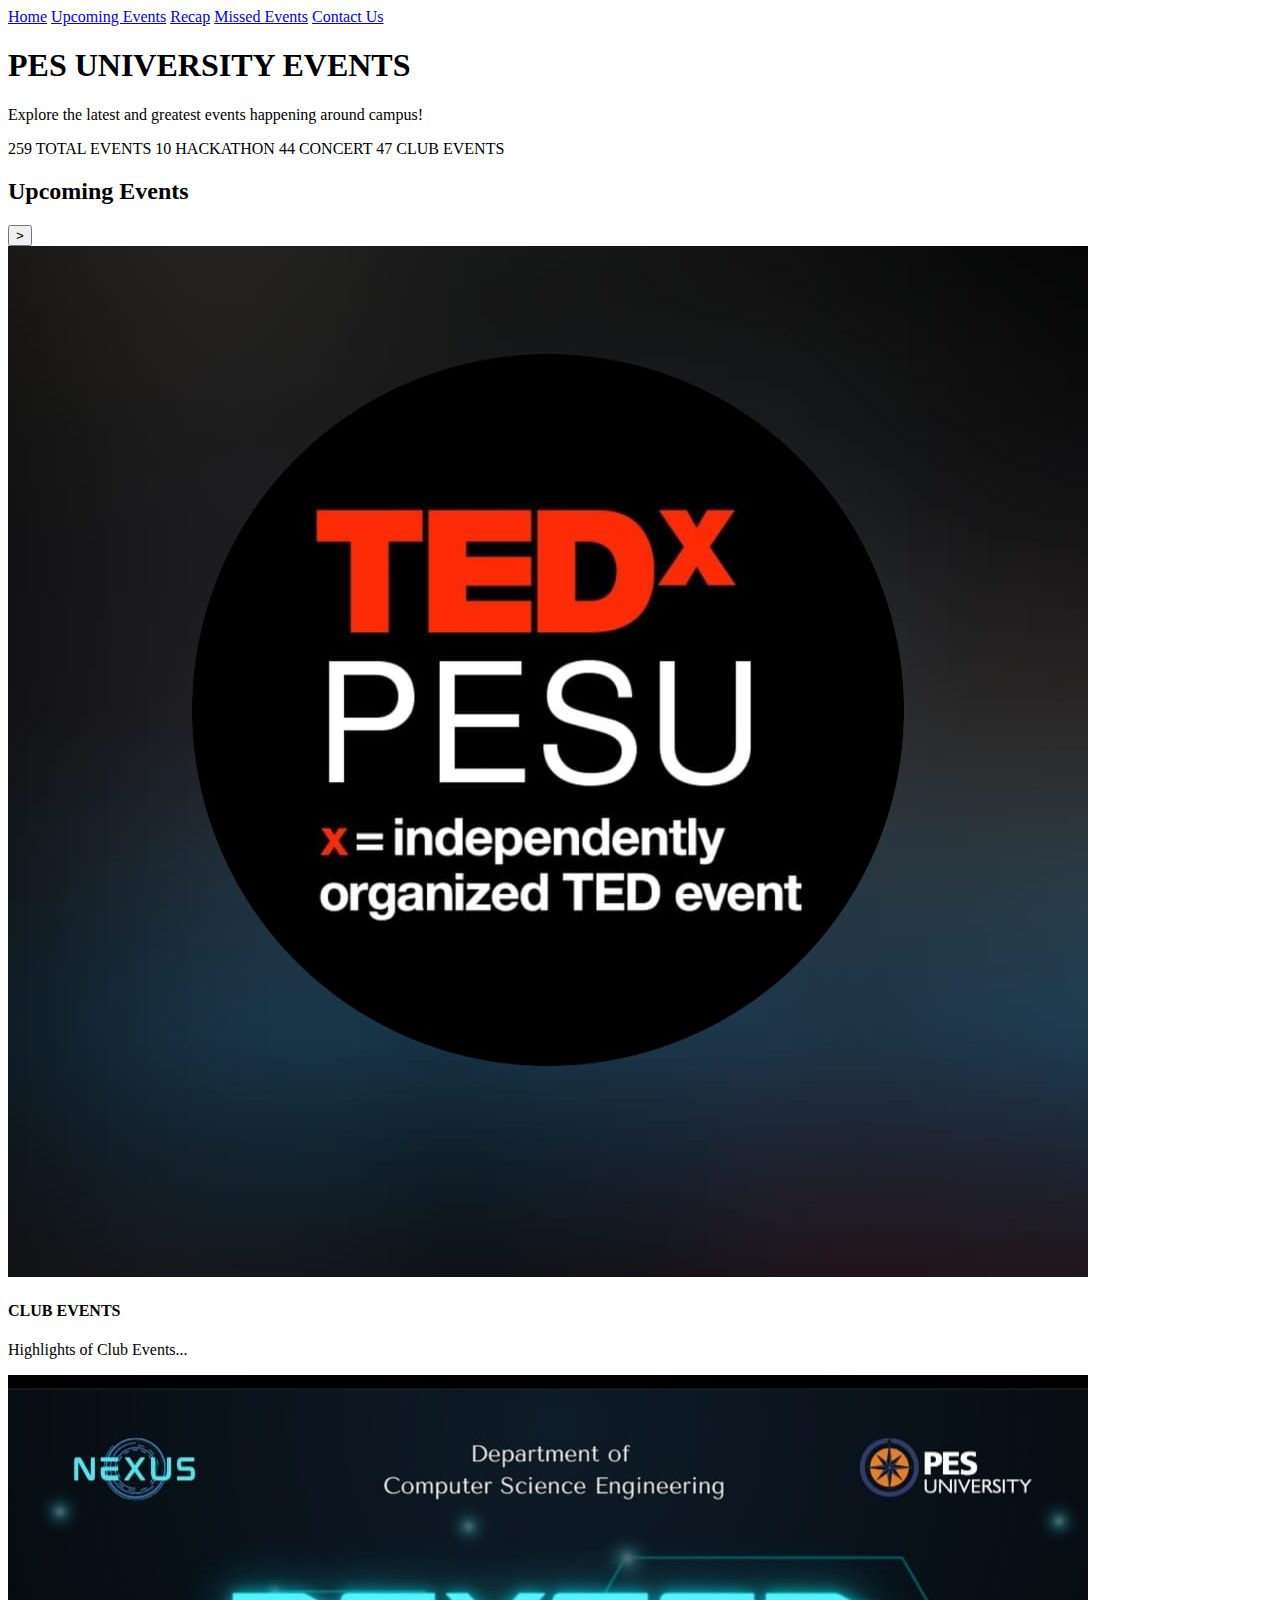
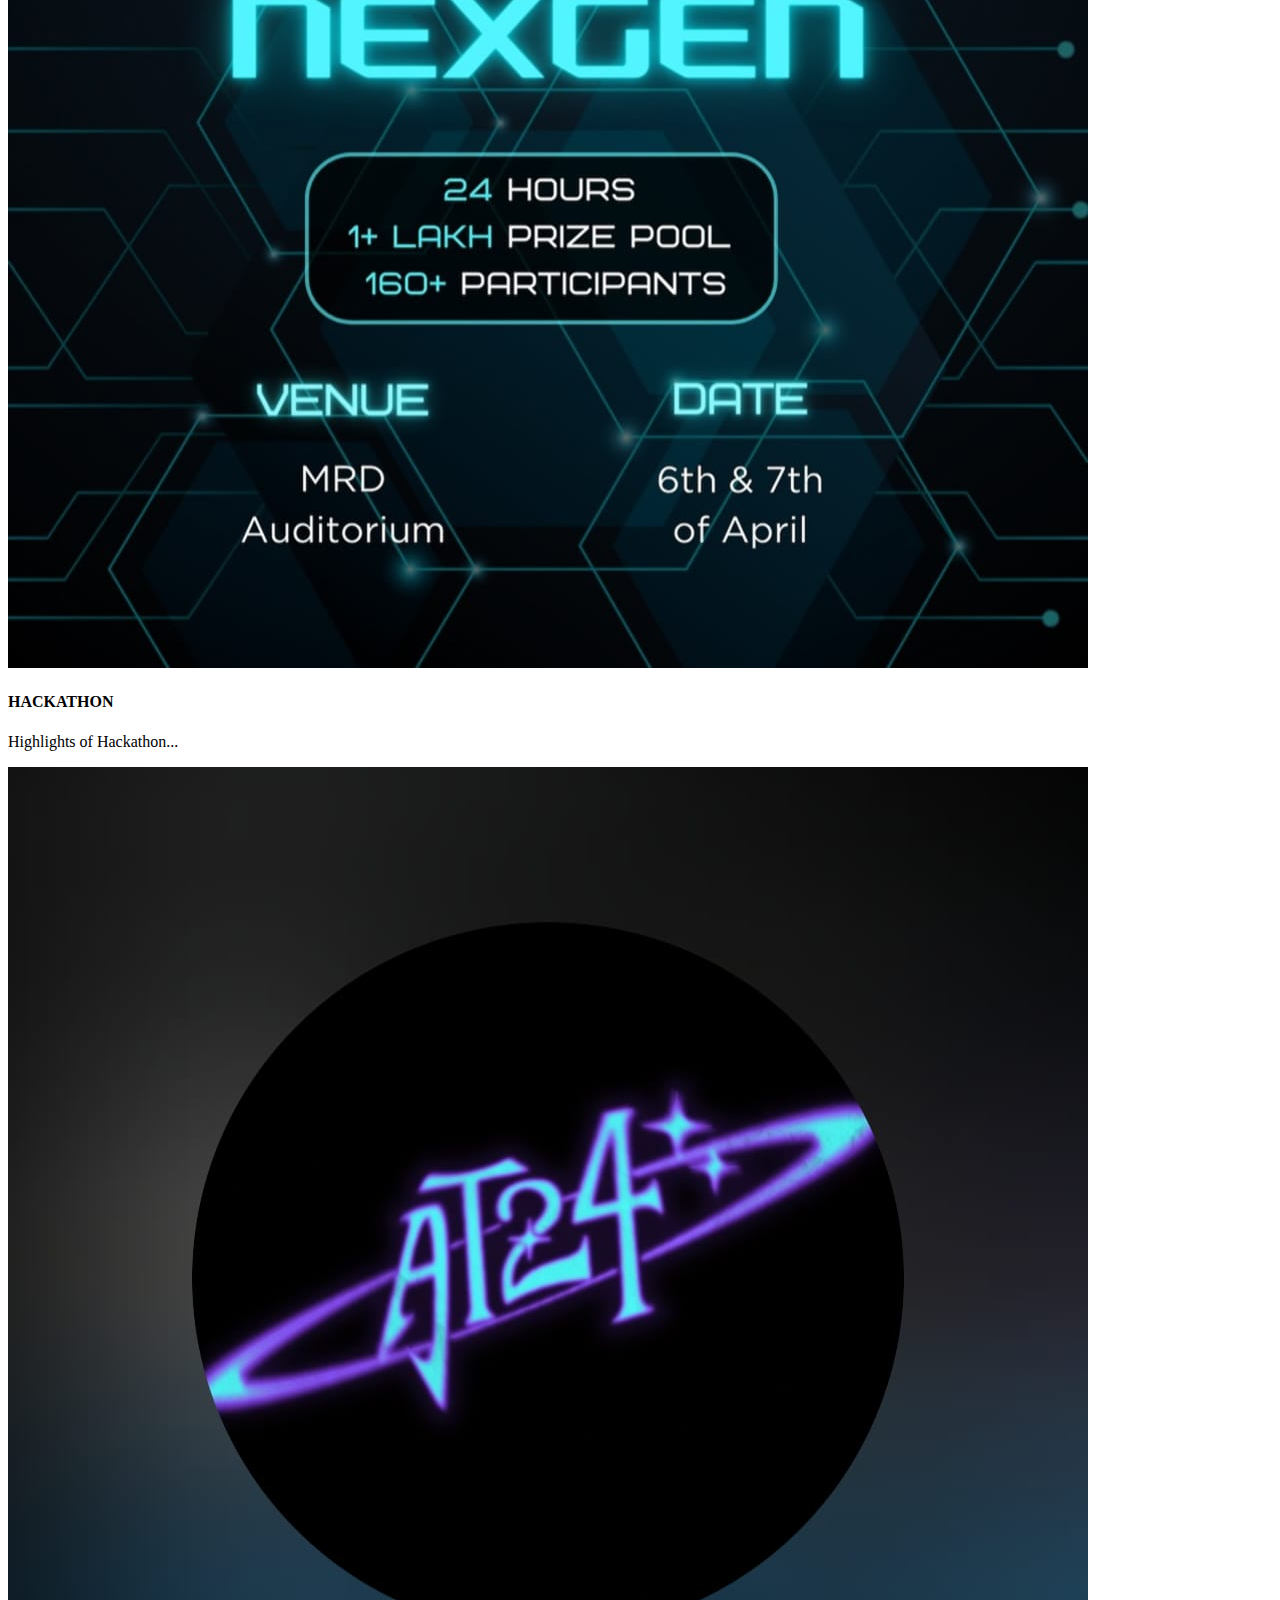
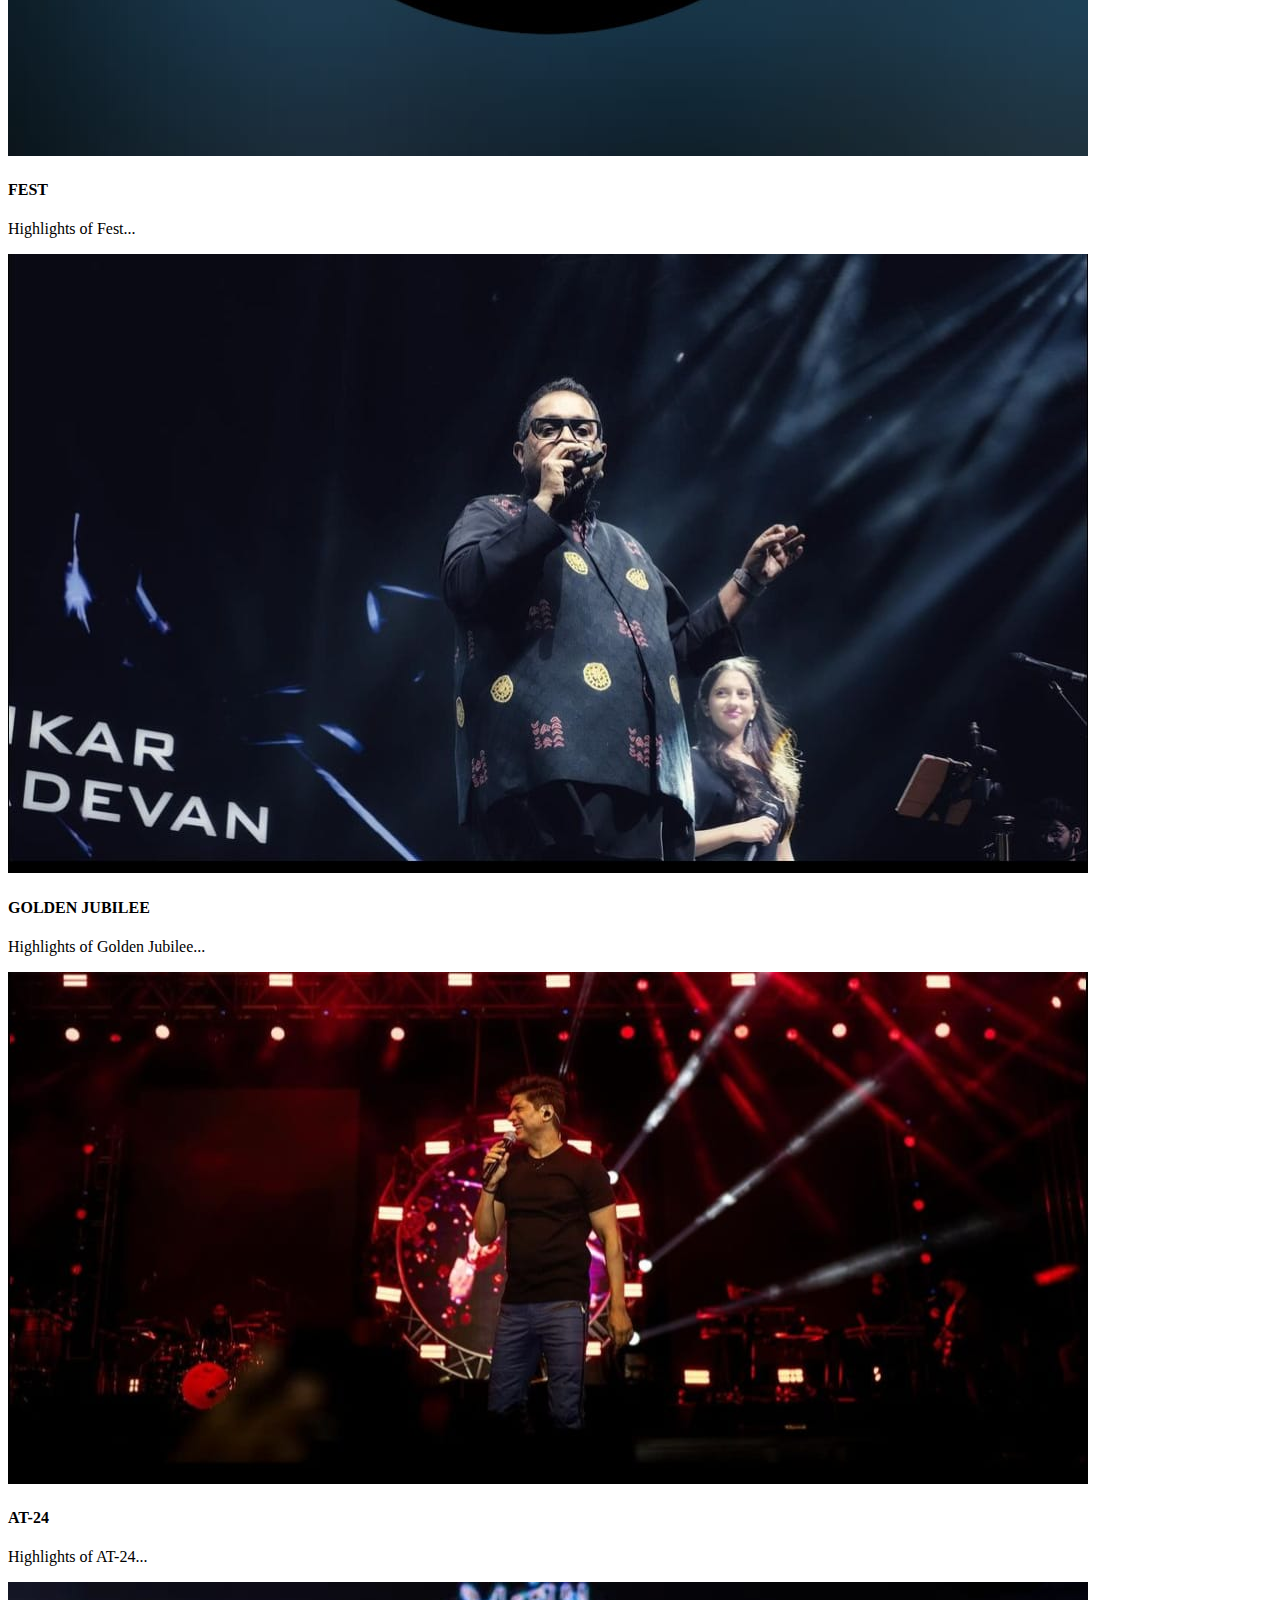
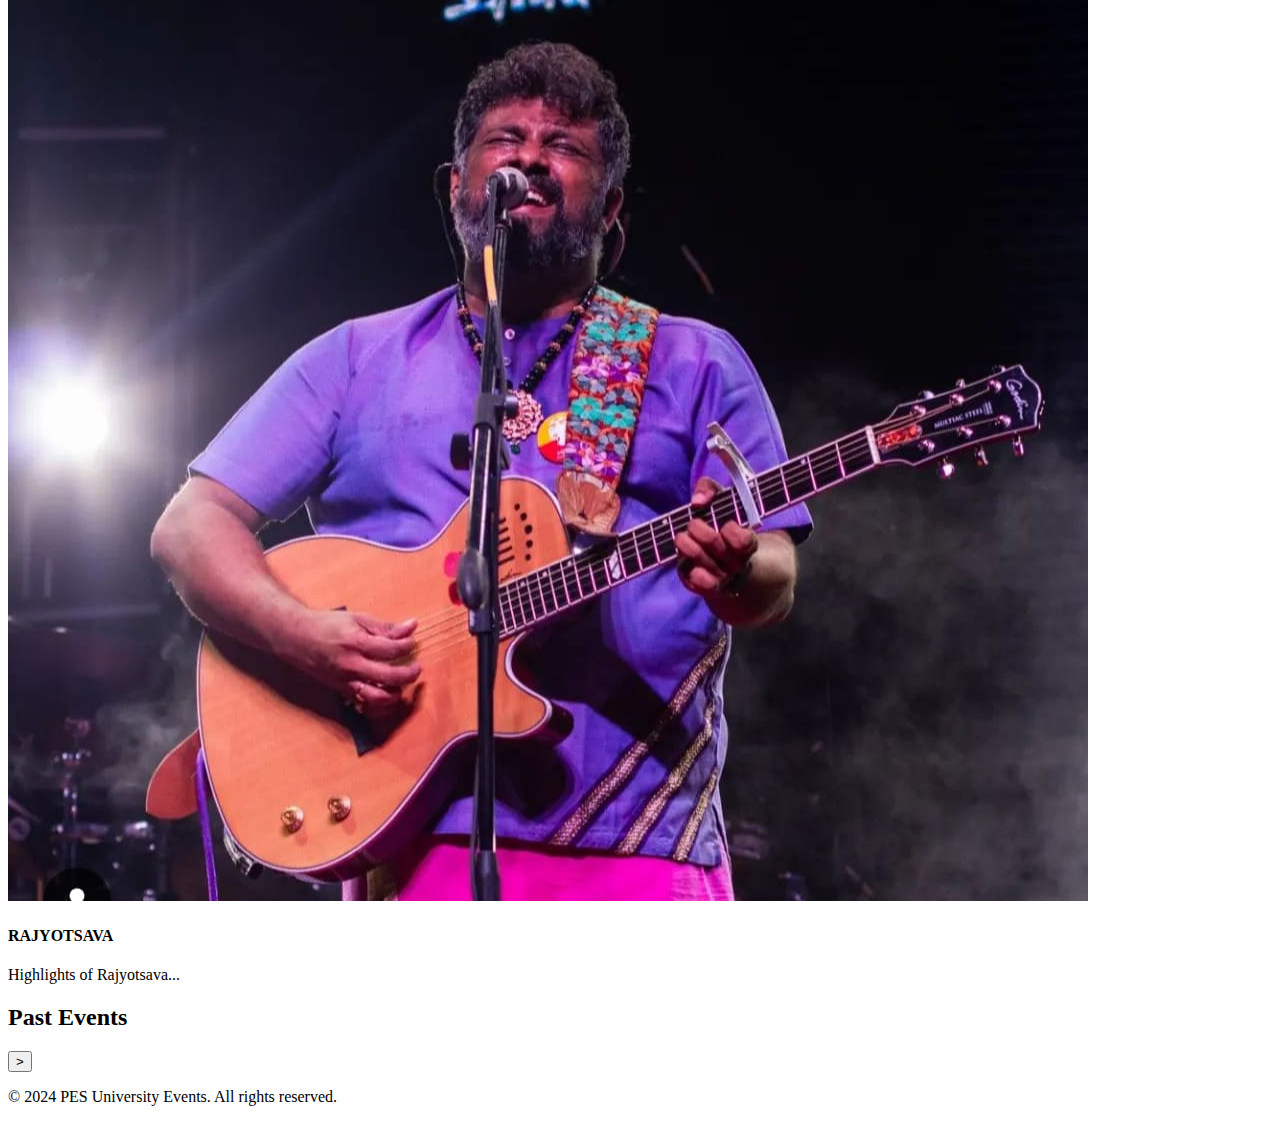
==== index.html @ 7680b5fc "first commit" ====
<!DOCTYPE html>
<html lang="en">
<head>
  <meta charset="UTF-8">
  <meta name="viewport" content="width=device-width, initial-scale=1.0">
  <title>Event Media Website</title>
  <link rel="stylesheet" href="./event.css">
  <link
  rel="stylesheet"
  href="https://cdn.jsdelivr.net/npm/swiper@11/swiper-bundle.min.css"
/>

</head>
<body>
  <script src="https://cdn.jsdelivr.net/npm/swiper@11/swiper-bundle.min.js"></script>
<!-- Navigation Bar -->
<div class="navbar">
  <a href="./event.html">Home</a>
  <a href="./upcoming.html">Upcoming Events</a>
  <a href="./recap.html">Recap</a>
  <a href="#">Missed Events</a>
  <a href="./contact.html">Contact Us</a>
</div>

<!-- Hero Section -->
<section class="hero">
  <h1>PES UNIVERSITY EVENTS</h1>
  <p>Explore the latest and greatest events happening around campus!</p>
  <div class="countdown" id="countdown-timer">
    <span id="days">259</span> TOTAL EVENTS
    <span id="hours">10</span> HACKATHON
    <span id="minutes">44</span> CONCERT
    <span id="seconds">47</span> CLUB EVENTS
</div>

</section>

<!-- Grid Section -->
<div class="grid">
  <h2>Upcoming Events</h2>
  <button>&gt;</button>
  <div class="grid-item">
    <img src="./source/TEDX.jpg" alt="Event 1">
    <h4>CLUB EVENTS</h4>
    <p>Highlights of Club Events...</p>
  </div>
  <div class="grid-item">
    <img src="./source/HACK.jpg" alt="Event 2">
    <h4>HACKATHON</h4>
    <p>Highlights of Hackathon...</p>
  </div>
  <div class="grid-item">
    <img src="./source/AT.jpg" alt="Event 3">
    <h4>FEST</h4>
    <p>Highlights of Fest...</p>
  </div>
</div>

<div class="grid">
  <div class="grid-item">
    <img src="./source/SHANKER_MAHADEVAN.jpg" alt="Event 4">
    <h4>GOLDEN JUBILEE</h4>
    <p>Highlights of Golden Jubilee...</p>
  </div>
  <div class="grid-item">
    <img src="./source/WhatsApp Image 2024-11-14 at 23.38.27_c16dc777.jpg" alt="Event 5">
    <h4>AT-24</h4>
    <p>Highlights of AT-24...</p>
  </div>
  <div class="grid-item">
    <img src="./source/RAGU.jpg" alt="Event 6">
    <h4>RAJYOTSAVA</h4>
    <p>Highlights of Rajyotsava...</p>
  </div>
  <h2>Past Events</h2>
  <button>&gt;</button>
</div>

<!-- Footer Section -->
<footer class="footer">
  <p>&copy; 2024 PES University Events. All rights reserved.</p>
</footer>

<script>
  // Countdown Timer JavaScript
  function updateCountdown() {
  // Generate a random initial value for timeLeft (e.g., between 100,000 and 500,000 seconds)
  let timeLeft = Math.floor(Math.random() * (500000 - 100000 + 1) + 100000); 

  // Define the countdown logic using timeLeft
  const days = Math.floor(timeLeft / (60 * 60 * 24));
  const hours = Math.floor((timeLeft % (60 * 60 * 24)) / (60 * 60));
  const minutes = Math.floor((timeLeft % (60 * 60)) / 60);
  const seconds = Math.floor(timeLeft % 60);

  // Update DOM elements
  document.getElementById('days').innerText = days*80;
  document.getElementById('hours').innerText = hours*7;
  document.getElementById('minutes').innerText = minutes;
  document.getElementById('seconds').innerText = seconds;

  // Decrease timeLeft for the next update
  timeLeft--;

  // Stop the countdown when it reaches zero
  if (timeLeft < 0) {
    clearInterval(countdownInterval);
    document.getElementById('days').innerText = 0;
    document.getElementById('hours').innerText = 0;
    document.getElementById('minutes').innerText = 0;
    document.getElementById('seconds').innerText = 0;
  }
}

// Update countdown every second
const countdownInterval = setInterval(updateCountdown, 1000);


</script>

</body>
</html>
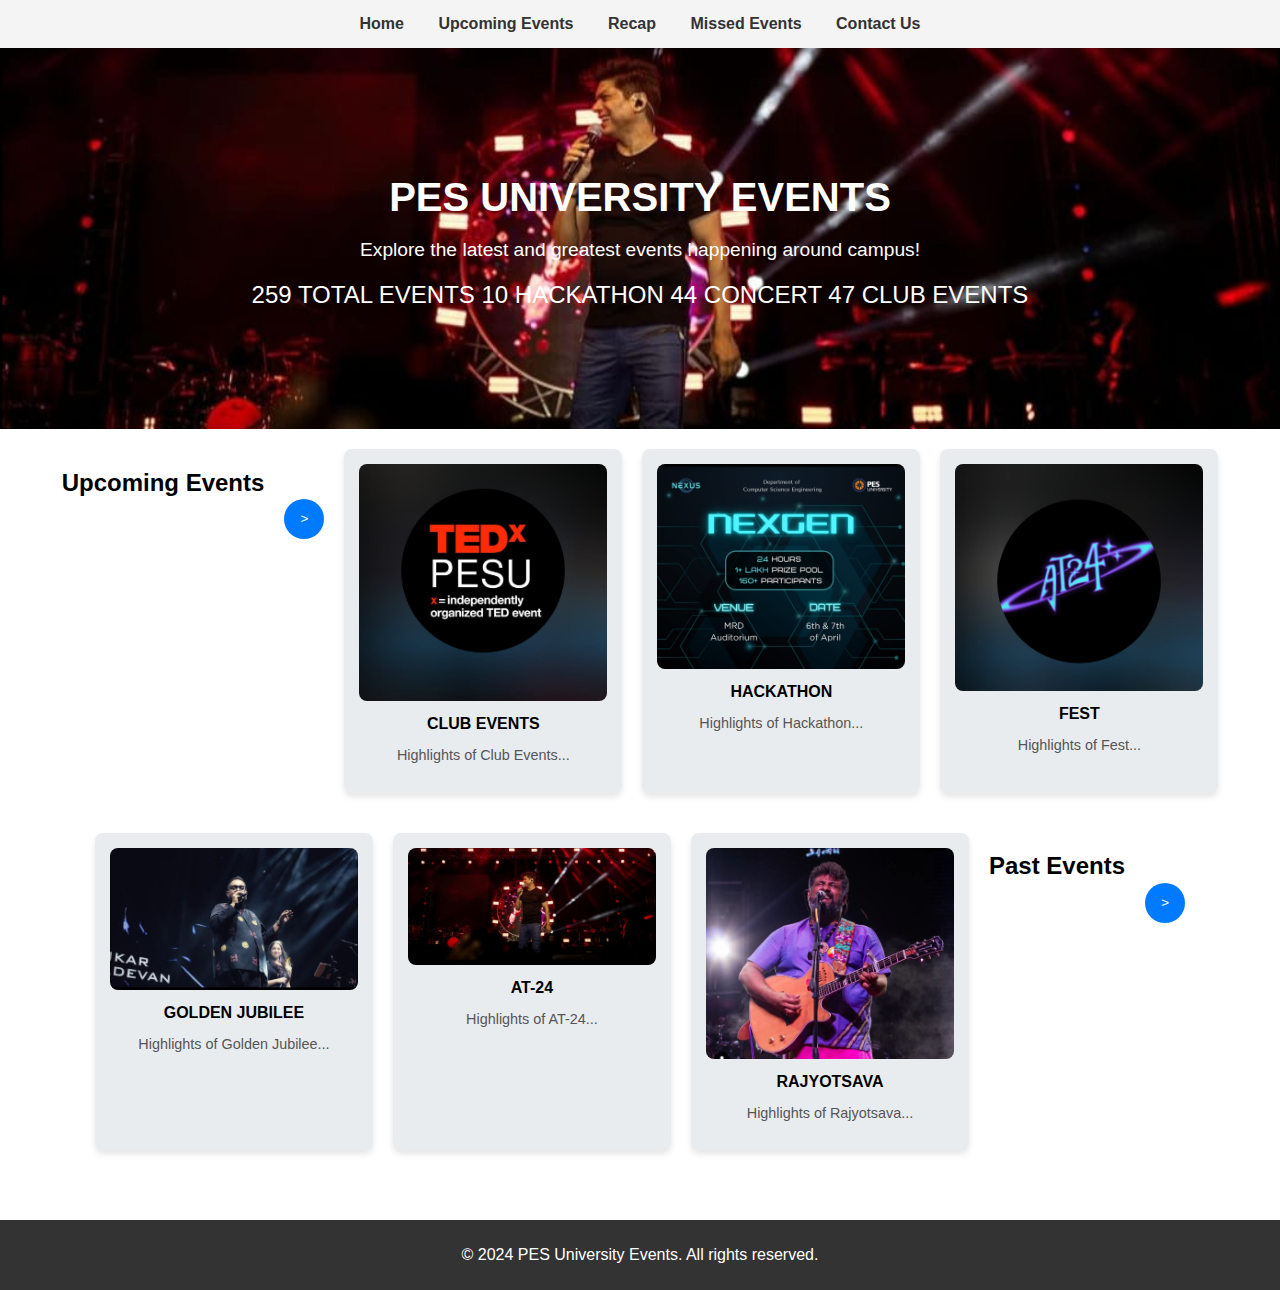
==== commit 5bbe8424: "second commit" ====
--- a/index.html
+++ b/index.html
@@ -4,7 +4,7 @@
   <meta charset="UTF-8">
   <meta name="viewport" content="width=device-width, initial-scale=1.0">
   <title>Event Media Website</title>
-  <link rel="stylesheet" href="./event.css">
+  <link rel="stylesheet" href="./index.css">
   <link
   rel="stylesheet"
   href="https://cdn.jsdelivr.net/npm/swiper@11/swiper-bundle.min.css"
@@ -18,7 +18,7 @@
   <a href="./event.html">Home</a>
   <a href="./upcoming.html">Upcoming Events</a>
   <a href="./recap.html">Recap</a>
-  <a href="#">Missed Events</a>
+  <a href="./missed.html">Missed Events</a>
   <a href="./contact.html">Contact Us</a>
 </div>
 
--- a/index.css
+++ b/index.css
@@ -0,0 +1,119 @@
+/* General Styling */
+body {
+    font-family: Arial, sans-serif;
+    margin: 0;
+    padding: 0;
+  }
+  
+  /* Navigation */
+  .navbar {
+    background-color: #f4f4f4;
+    padding: 15px;
+    text-align: center;
+  }
+  
+  .navbar a {
+    margin: 0 15px;
+    text-decoration: none;
+    color: #333;
+    font-weight: bold;
+  }
+  
+  .navbar a:hover {
+    color: #007bff;
+  }
+  
+  /* Hero Section */
+  .hero {
+    background: url('./source/WhatsApp\ Image\ 2024-11-14\ at\ 23.38.27_c16dc777.jpg') no-repeat center center/cover;
+    color: white;
+    text-align: center;
+    padding: 100px 20px;
+  }
+  
+  .hero h1 {
+    font-size: 2.5rem;
+    margin-bottom: 10px;
+  }
+  
+  .hero p {
+    font-size: 1.2rem;
+    margin-bottom: 20px;
+  }
+  
+  .countdown {
+    font-size: 1.5rem;
+    margin: 20px 0;
+  }
+  
+  /* Grid Section */
+  .grid {
+    display: flex;
+    flex-wrap: wrap;
+    justify-content: center;
+    gap: 20px;
+    padding: 20px;
+  }
+  
+  .grid button {
+    border-radius: 50%;
+    height: 40px;
+    width: 40px;
+    background-color: #007bff;
+    border: none;
+    margin-top: 50px;
+    color: white;
+  }
+  
+  .grid button:hover {
+    cursor: pointer;
+  }
+  
+  .grid .grid-item {
+    width: 20%; /* Smaller divs in grid */
+    min-width: 150px; /* Ensure divs don't shrink too much */
+    background-color: #e9ecef;
+    padding: 15px;
+    text-align: center;
+    border-radius: 8px;
+    box-shadow: 0 4px 6px rgba(0, 0, 0, 0.1);
+  }
+  
+  .grid-item img {
+    width: 100%;
+    height: auto;
+    border-radius: 8px;
+  }
+  
+  .grid-item h4 {
+    font-size: 1rem; /* Smaller font size for titles */
+    margin: 10px 0;
+  }
+  
+  .grid-item p {
+    font-size: 0.9rem; /* Adjust paragraph text size */
+    color: #555;
+  }
+  
+  /* Footer Section */
+  .footer {
+    background-color: #333;
+    color: white;
+    text-align: center;
+    padding: 10px 0;
+    margin-top: 50px;
+  }
+  
+  /* Responsive Design */
+  @media (max-width: 768px) {
+    .grid .grid-item {
+      width: 45%; /* Two items per row on smaller screens */
+    }
+  }
+  
+  @media (max-width: 480px) {
+    .grid .grid-item {
+      width: 100%; /* Single item per row on very small screens */
+    }
+  }
+  